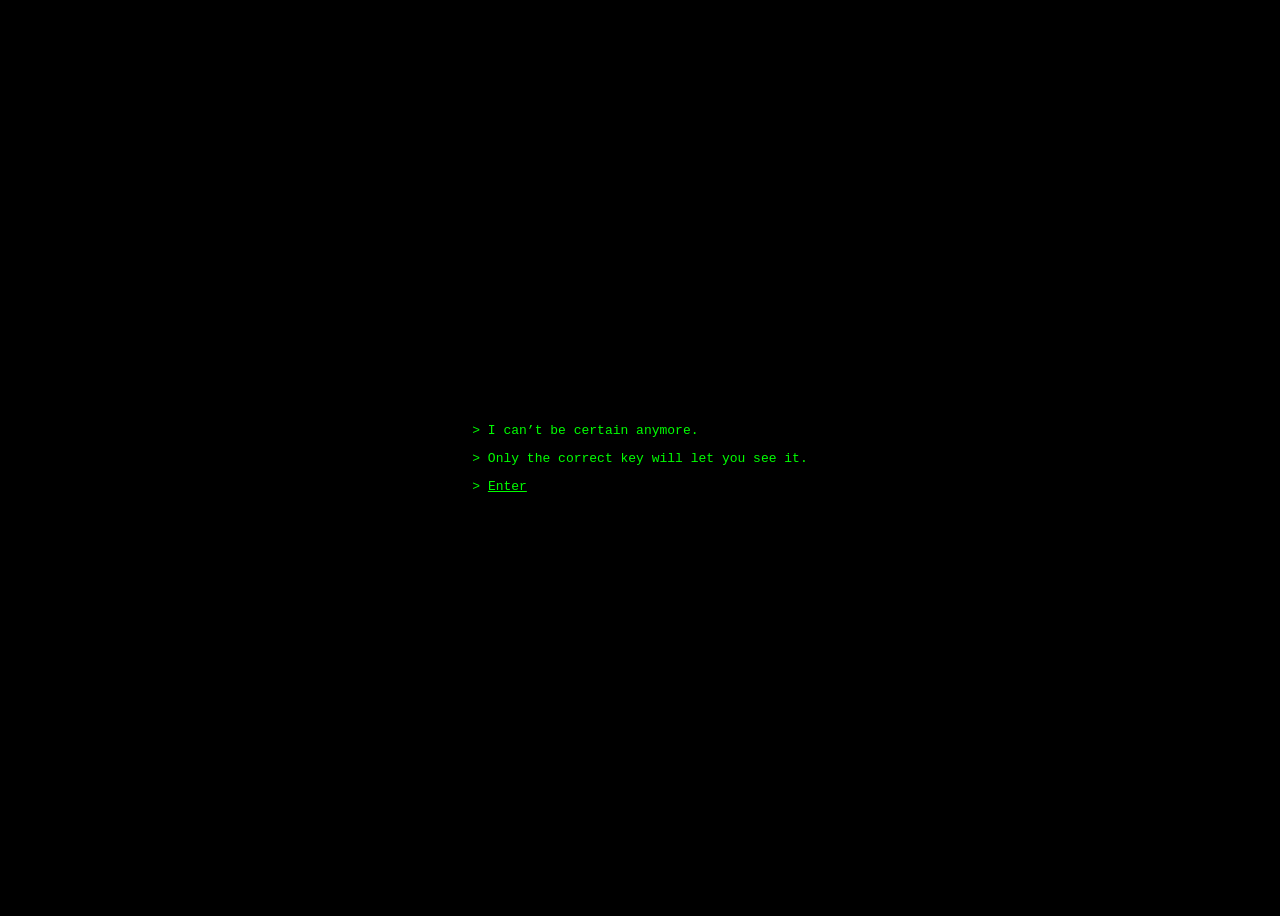
==== index.html @ 77f267de "Create index.html" ====
<!DOCTYPE html>
<html>
<head>
  <meta charset="UTF-8">
  <title>Network Access</title>
  <style>
    body { background:black; color:#00ff00; font-family:monospace; display:flex; justify-content:center; align-items:center; height:100vh; }
  </style>
</head>
<body>
  <div>
    <p>> I can’t be certain anymore.</p>
    <p>> Only the correct key will let you see it.</p>
    <p>> <a href="/terminal.html" style="color:#00ff00;">Enter</a></p>
  </div>
</body>
</html>
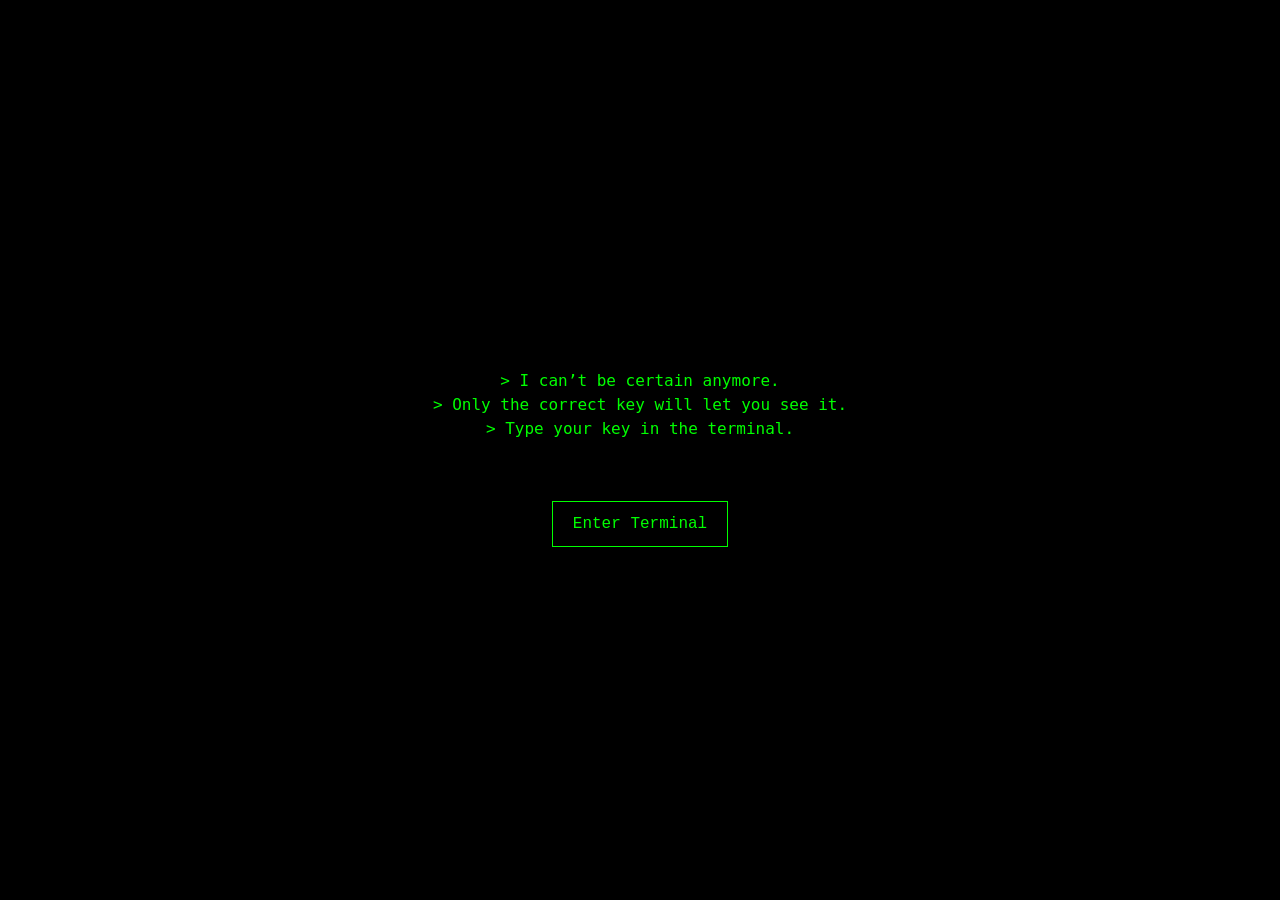
==== commit 04545b70: "Update index.html" ====
--- a/index.html
+++ b/index.html
@@ -1,17 +1,18 @@
 <!DOCTYPE html>
-<html>
+<html lang="en">
 <head>
   <meta charset="UTF-8">
-  <title>Network Access</title>
-  <style>
-    body { background:black; color:#00ff00; font-family:monospace; display:flex; justify-content:center; align-items:center; height:100vh; }
-  </style>
+  <title>LogIn</title>
+  <link rel="stylesheet" href="style.css">
 </head>
 <body>
-  <div>
-    <p>> I can’t be certain anymore.</p>
-    <p>> Only the correct key will let you see it.</p>
-    <p>> <a href="/terminal.html" style="color:#00ff00;">Enter</a></p>
+  <div class="teaser">
+    <pre>
+&gt; I can’t be certain anymore.
+&gt; Only the correct key will let you see it.
+&gt; Type your key in the terminal.
+    </pre>
+    <a href="/terminal.html">Enter Terminal</a>
   </div>
 </body>
 </html>
--- a/style.css
+++ b/style.css
@@ -0,0 +1,61 @@
+/* style.css */
+
+/* Body and general layout */
+body {
+  background-color: #000;
+  color: #0f0;
+  font-family: 'Courier New', Courier, monospace;
+  font-size: 16px;
+  margin: 0;
+  padding: 0;
+  display: flex;
+  justify-content: center;
+  align-items: center;
+  height: 100vh;
+}
+
+/* Teaser / index page */
+.teaser {
+  text-align: center;
+  line-height: 1.5;
+}
+
+.teaser a {
+  display: inline-block;
+  margin-top: 20px;
+  padding: 10px 20px;
+  color: #0f0;
+  text-decoration: none;
+  border: 1px solid #0f0;
+}
+
+.teaser a:hover {
+  background-color: #0f0;
+  color: #000;
+  transition: 0.2s;
+}
+
+/* Terminal page */
+#terminal {
+  width: 80%;
+  max-width: 700px;
+}
+
+#output {
+  height: 300px;
+  overflow-y: auto;
+  border: 1px solid #0f0;
+  padding: 10px;
+  white-space: pre-wrap;
+  margin-bottom: 10px;
+}
+
+#command {
+  width: 100%;
+  padding: 8px;
+  background: #000;
+  color: #0f0;
+  border: 1px solid #0f0;
+  font-family: monospace;
+  font-size: 16px;
+}
